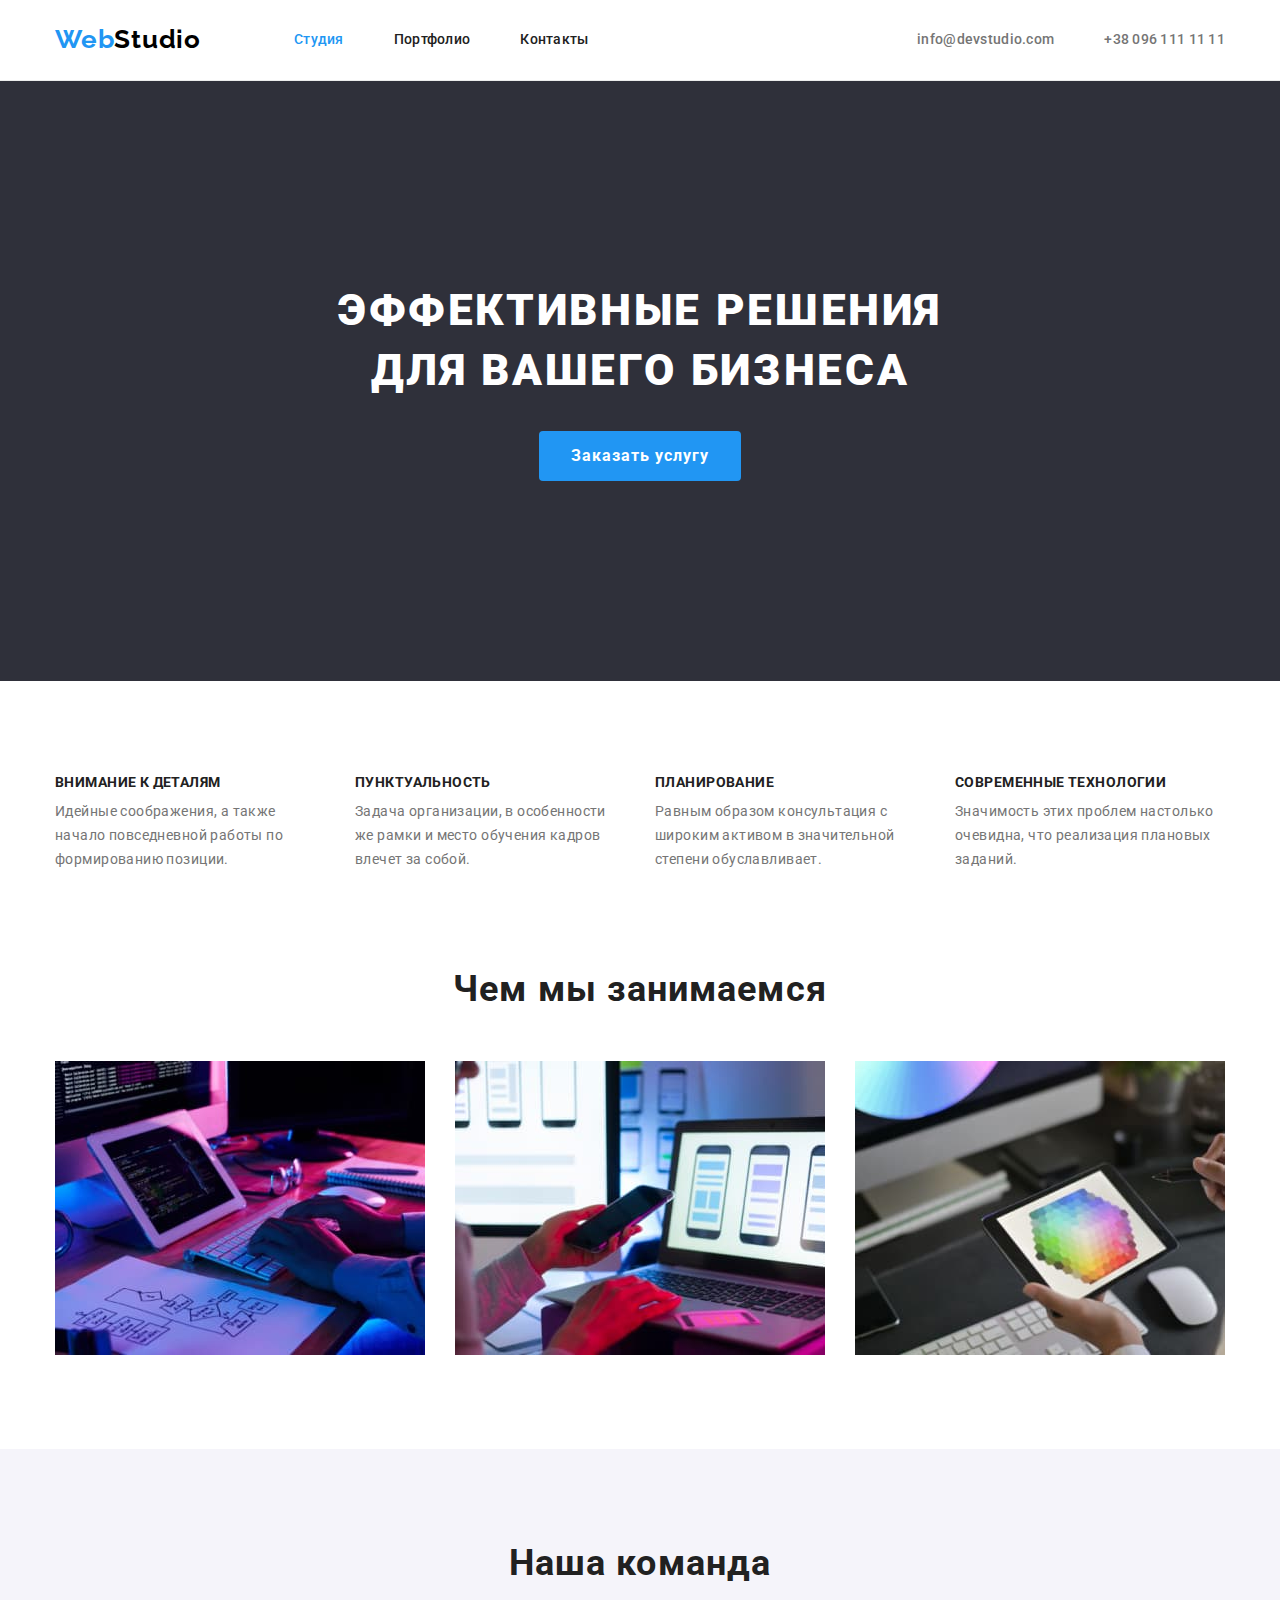
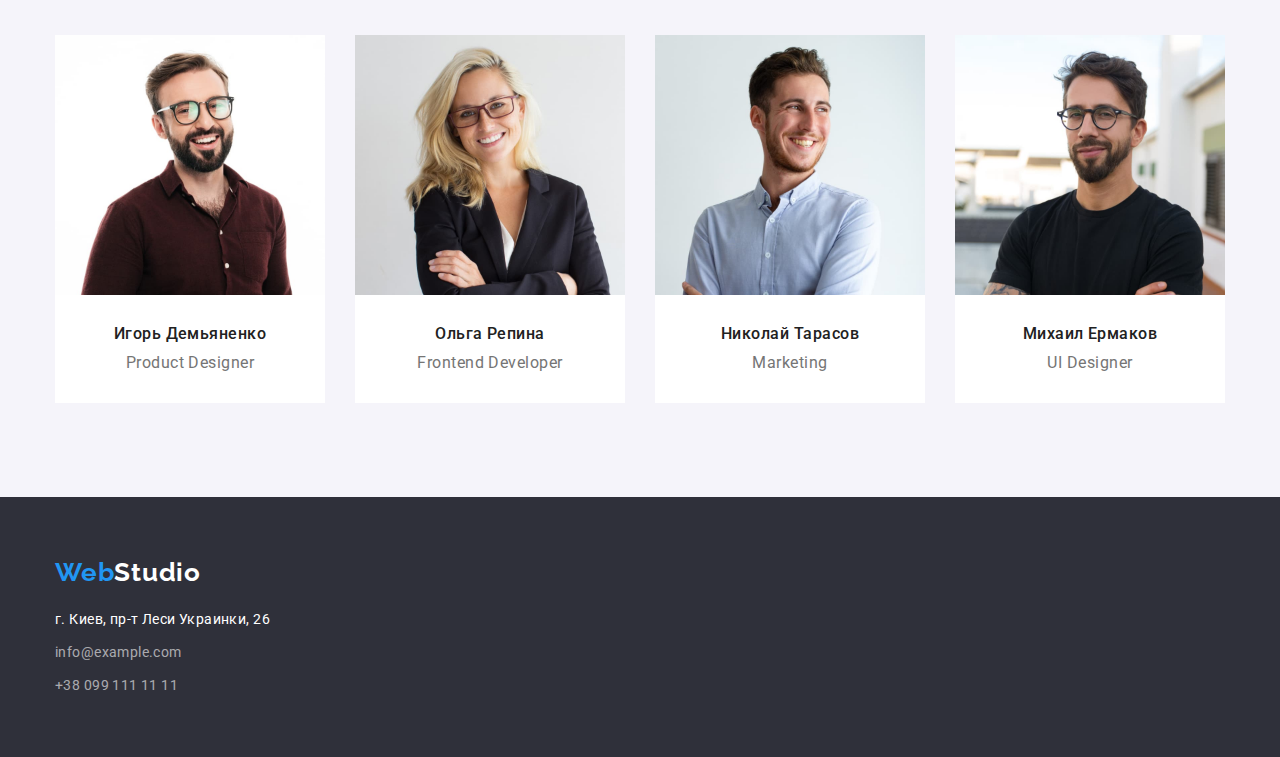
==== index.html @ 460f25a2 "start" ====
<!DOCTYPE html>
<html lang="ru">
<head>
    <meta charset="UTF-8">
    <meta http-equiv="X-UA-Compatible" content="IE=edge">
    <meta name="viewport" content="width=device-width, initial-scale=1.0">
    <title>WebStudio</title>
    <link rel="preconnect" href="https://fonts.googleapis.com">
    <link rel="preconnect" href="https://fonts.gstatic.com" crossorigin>
    <link href="https://fonts.googleapis.com/css2?family=Raleway:wght@700&family=Roboto:wght@400;500;700;900&display=swap"
        rel="stylesheet">
    <link rel="stylesheet" href="./css/modern-normalize.css">
    <link rel="stylesheet" href="./css/styles.css">
</head>
<body>
    <!--HEADER-->
    <header class="header">
        <div class="container header-wrap">
                <a href="./index.html" class="header-logo logo link" lang="en"><span class="logo-item">Web</span>Studio</a>
                <nav class="header-nav">
                    <ul class="header-list list">
                        <li class="header-item"><a class="header-link link current" href="./index.html">Студия</a></li>
                        <li class="header-item"><a class="header-link link " href="./portfolio.html">Портфолио</a>
                        </li>
                        <li class="header-item"><a class="header-link link" href="">Контакты</a></li>
                    </ul>
                </nav>
                <ul class="header-contact-list">
                    <li class="header-contact-item"><a class="header-contact contact link"
                            href="mailto:info@devstudio.com">info@devstudio.com</a></li>
                    <li class="header-contact-item"><a class="header-contact contact link" href="tel:+380961111111">+38 096
                            111 11 11</a></li>
                </ul>
        </div>
    </header>
        <!--MAIN-->
    <main>
        <!--HERO-->
        <section class="hero">
            <div class="container hero-container">
                <h1 class="hero-title">Эффективные решения для вашего бизнеса</h1>
                <button class="hero-btn" type="button">Заказать услугу</button>
            </div>
        </section>
        <!--PECULIARITIES-->
        <section class="peculiarities section">
            <div class="container">
                <h2 class="visually-hidden">Особенности</h2>
                <ul class="peculiarities-list list">
                    <li class="peculiarities-item">
                        <h3 class="peculiarities-item-title">Внимание к деталям</h3>
                        <p class="peculiarities-item-text">Идейные соображения, а также начало повседневной работы по формированию позиции.</p>
                    </li>
                    <li class="peculiarities-item">
                        <h3 class="peculiarities-item-title">Пунктуальность</h3>
                        <p  class="peculiarities-item-text">Задача организации, в особенности же рамки и место обучения кадров влечет за собой.</p>
                    </li>
                    <li class="peculiarities-item">
                        <h3 class="peculiarities-item-title">Планирование</h3>
                        <p class="peculiarities-item-text">Равным образом консультация с широким активом в значительной степени обуславливает.</p>
                    </li>
                    <li class="peculiarities-list-item">
                        <h3 class="peculiarities-item-title">Современные технологии</h3>
                        <p class="peculiarities-item-text">Значимость этих проблем настолько очевидна, что реализация плановых заданий.</p>
                    </li>
                </ul>
            </div>
        </section>
        <!--OURWORKS-->
        <section class="ourworks section">
            <div class="container">
                <h2 class="ourworks-title title">Чем мы занимаемся</h2>
                <ul class="ourworks-list list">
                    <li class="ourworks-item"><img class="ourworks-item-img" src="./images/studio/box1.jpg" alt="Верстка" width="370" height="294"></li>
                    <li class="ourworks-item"><img class="ourworks-item-img" src="./images/studio/box2.jpg" alt="Адаптивная верстка" width="370" height="294"></li>
                    <li class="ourworks-item"><img class="ourworks-item-img" src="./images/studio/box3.jpg" alt="Дизайн" width="370" height="294"></li>
                </ul>
            </div>
        </section>
        <!--OURTEAM-->
        <section class="ourteam section">
            <div class="container">
                <h2 class="ourteam-title title">Наша команда</h2>
                <ul class="ourteam-list list">
                    <li class="ourteam-item">
                        <img class="ourteam-item-img" src="./images/studio/card1.jpg" alt="Игорь Демьяненко" width="270" height="260">
                        <div class="ourteam-card">
                            <h3 class="ourteam-item-title">Игорь Демьяненко</h3>
                            <p class="ourteam-item-text" lang="en">Product Designer</p>
                        </div>
                    </li>
                    <li class="ourteam-item">
                        <img class="ourteam-item-img" src="./images/studio/card2.jpg" alt="Ольга Репина" width="270" height="260">
                        <div class="ourteam-card">
                            <h3 class="ourteam-item-title">Ольга Репина</h3>
                            <p class="ourteam-item-text" lang="en">Frontend Developer</p>
                        </div>
                    </li>
                    <li class="ourteam-item">
                        <img class="ourteam-item-img" src="./images/studio/card3.jpg" alt="Николай Тарасов" width="270" height="260">
                        <div class="ourteam-card">
                            <h3 class="ourteam-item-title">Николай Тарасов</h3>
                            <p class="ourteam-item-text" lang="en">Marketing</p>
                        </div>
                    </li>
                    <li class="ourteam-item">
                        <img class="ourteam-item-img" src="./images/studio/card4.jpg" alt="Михаил Ермаков" width="270" height="260">
                        <div class="ourteam-card">
                            <h3 class="ourteam-item-title">Михаил Ермаков</h3>
                            <p class="ourteam-item-text" lang="en">UI Designer</p>
                        </div>
                    </li>
                </ul>
            </div>
        </section>
    </main>
    <!-- FOOTER -->
    <footer>
        <div class="container">
            <a href="./index.html" class="footer-logo logo link" lang="en"><span class="logo-item">Web</span>Studio</a>
            <address>
                <p class="footer-address">г. Киев, пр-т Леси Украинки, 26</p>
                <a class="footer-contact contact link" href="mailto:info@example.com">info@example.com</a>
                <a class="footer-contact contact link" href="tel:+380991111111">+38 099 111 11 11</a>   
            </address>
        </div>
    </footer>
</body>
</html>
---- css/styles.css ----
ul {
  list-style: none;
  padding: 0;
  margin: 0;
}

h1,
h2,
h3,
h4,
h5,
h6,
p {
  padding: 0;
  margin: 0;
}
img {
  display: block;
  max-width: 100%;
  height: auto;
}

:root {
  --first-logo-color: #000000;
  --second-logo-color: #ffffff;
  --third-logo-color: #2196f3;
  --title-color: #212121;
  --text-color: #757575;
  --btn-text-color: #212121;
  --second-btn-text-color: #ffffff;
  --btn-bg-color: #f5f4fa;
  --accent-color: #2196f3;
}

body {
  font-family: "Roboto", sans-serif;
}

.link {
  text-decoration: none;
}
.visually-hidden {
  position: absolute;
  white-space: nowrap;
  width: 1px;
  height: 1px;
  overflow: hidden;
  border: 0;
  padding: 0;
  clip: rect(0 0 0 0);
  clip-path: inset(50%);
  margin: -1px;
}
.title {
  font-weight: 700;
  font-size: 36px;
  line-height: 1.16;
  letter-spacing: 0.03em;
  color: var(--title-color);
  text-align: center;
}
.container {
  width: 1200px;
  margin: 0 auto;
  padding: 0 15px;
}

.section {
  padding: 94px 0;
}

/*------------------ HEADER ---------------------*/

.header {
  border-bottom: #ececec 1px solid;
  padding-top: 24px;
  padding-bottom: 25px;
}
.header-wrap {
  display: flex;
  align-items: center;
}
.logo {
  font-family: Raleway;
  font-weight: 700;
  font-size: 26px;
  line-height: 1.19;
  letter-spacing: 0.03em;
  color: var(--first-logo-color);
  margin-right: 93px;
}
.logo-item {
  color: var(--third-logo-color);
}

.header-list {
  display: flex;
}

.header-item {
  margin-right: 50px;
}

.header-link {
  font-weight: 500;
  font-size: 14px;
  line-height: 1.14;
  letter-spacing: 0.02em;
  color: #212121;
}

.header-link:hover,
.header-link:focus {
  color: var(--accent-color);
}

.current {
  color: var(--accent-color);
}

.header-contact {
  font-weight: 500;
  font-size: 14px;
  line-height: 16px;
  letter-spacing: 0.02em;
  color: #757575;
}
.contact:hover,
.contact:focus {
  color: var(--accent-color);
}

.header-contact-list {
  display: flex;
  margin-left: auto;
}

.header-contact-item:not(:last-child) {
  margin-right: 50px;
}

/*-------------- HERO --------------------*/

.hero {
  background: #2f303a;
}

.hero-container {
  padding: 200px;
}

.hero-title {
  font-weight: 900;
  font-size: 44px;
  line-height: 1.36;
  letter-spacing: 0.06em;
  text-transform: uppercase;
  color: #ffffff;
  max-width: 696px;
  margin: 0 auto;
  margin-bottom: 30px;
  text-align: center;
}

.hero-btn {
  font-weight: 700;
  font-size: 16px;
  line-height: 1.87;
  text-align: center;
  display: block;
  letter-spacing: 0.06em;
  color: var(--second-btn-text-color);
  background: #2196f3;
  cursor: pointer;
  margin: 0 auto;
  padding: 10px 32px;
  border: none;
  border-radius: 4px;
}

/*--------- PECULIARITIES -----------------*/

.peculiarities-list {
  display: flex;
  flex-wrap: wrap;
  margin-right: -30px;
  margin-bottom: -30px;
}

.peculiarities-item {
  flex-basis: calc(100% / 4 - 30px);
  margin-right: 30px;
  margin-bottom: 30px;
}

.peculiarities-item-title {
  font-weight: 700;
  font-size: 14px;
  line-height: 1.14;
  letter-spacing: 0.03em;
  text-transform: uppercase;
  color: var(--title-color);
}
.peculiarities-item-text {
  font-size: 14px;
  line-height: 1.71;
  letter-spacing: 0.03em;
  color: var(--text-color);
  width: 270px;
  height: 75px;
  margin-top: 10px;
}

/*--------------OURWORKS---------------*/

.ourworks {
  padding-top: 0;
}

.ourworks-list {
  margin-top: 50px;
  display: flex;
  flex-wrap: wrap;
  margin-right: -30px;
  margin-bottom: -30px;
}

.ourworks-item {
  flex-basis: calc(100% / 3 -30px);
  margin-right: 30px;
  margin-bottom: 30px;
}

/*------------- OURTEAM ---------------*/

.ourteam {
  background-color: #f5f4fa;
}

.ourteam-list {
  margin-top: 50px;
  display: flex;
  flex-wrap: wrap;
  margin-right: -30px;
  margin-bottom: -30px;
}

.ourteam-item {
  background-color: #ffffff;
  margin-right: 30px;
  margin-bottom: 30px;
  flex-basis: calc(100% / 4 - 30px);
}

.ourteam-card {
  padding: 30px 0;
}

.ourteam-item-title {
  font-weight: 500;
  font-size: 16px;
  line-height: 1.18;
  text-align: center;
  letter-spacing: 0.03em;
  color: var(--title-color);
}

.ourteam-item-text {
  font-size: 16px;
  line-height: 1.18;
  text-align: center;
  letter-spacing: 0.03em;
  color: var(--text-color);
  margin-top: 10px;
}

/*------------------ FOOTER ----------------*/

footer {
  background-color: #2f303a;
  padding: 60px 0;
}

.footer-logo {
  color: var(--second-logo-color);
}

address {
  font-style: normal;
  font-size: 14px;
  line-height: 1.71;
  letter-spacing: 0.03em;
  margin-top: 20px;
}

.footer-address {
  color: #ffffff;
}

.footer-contact {
  color: rgba(255, 255, 255, 0.6);
  display: block;
  margin-top: 9px;
}

/*-------------- PORTFOLIO -----------*/

/* ----------------- FILTER ----------*/

.filter-list {
  display: flex;
  justify-content: center;
}

.filter-btn {
  font-family: Roboto;
  font-style: normal;
  font-weight: 500;
  font-size: 16px;
  line-height: 1.62;
  letter-spacing: 0.03em;
  color: var(--btn-text-color);
  background: var(--btn-bg-color);
  margin-right: 8px;
  padding: 6px 22px;
  border: none;
  border-radius: 4px;
}

.filter-btn:hover,
.filter-btn:focus {
  background: var(--accent-color);
  color: var(--second-btn-text-color);
  outline: none;
}

/* ----------------WORKLIST----------------*/

.worklist {
  margin-top: 50px;
  display: flex;
  flex-wrap: wrap;
  margin-right: -30px;
  margin-bottom: -30px;
}

.worklist-item {
  flex-basis: calc(100% / 3 -30px);
  margin-right: 30px;
  margin-bottom: 30px;
}

.worklist-container {
  padding: 20px 24px;
  border: #eeeeee 1px solid;
}
.worklist-title {
  font-weight: 700;
  font-size: 18px;
  line-height: 2;
  letter-spacing: 0.06em;
  color: var(--title-color);
}
.worklist-text {
  font-size: 16px;
  line-height: 1.87;
  letter-spacing: 0.03em;
  color: var(--text-color);
}
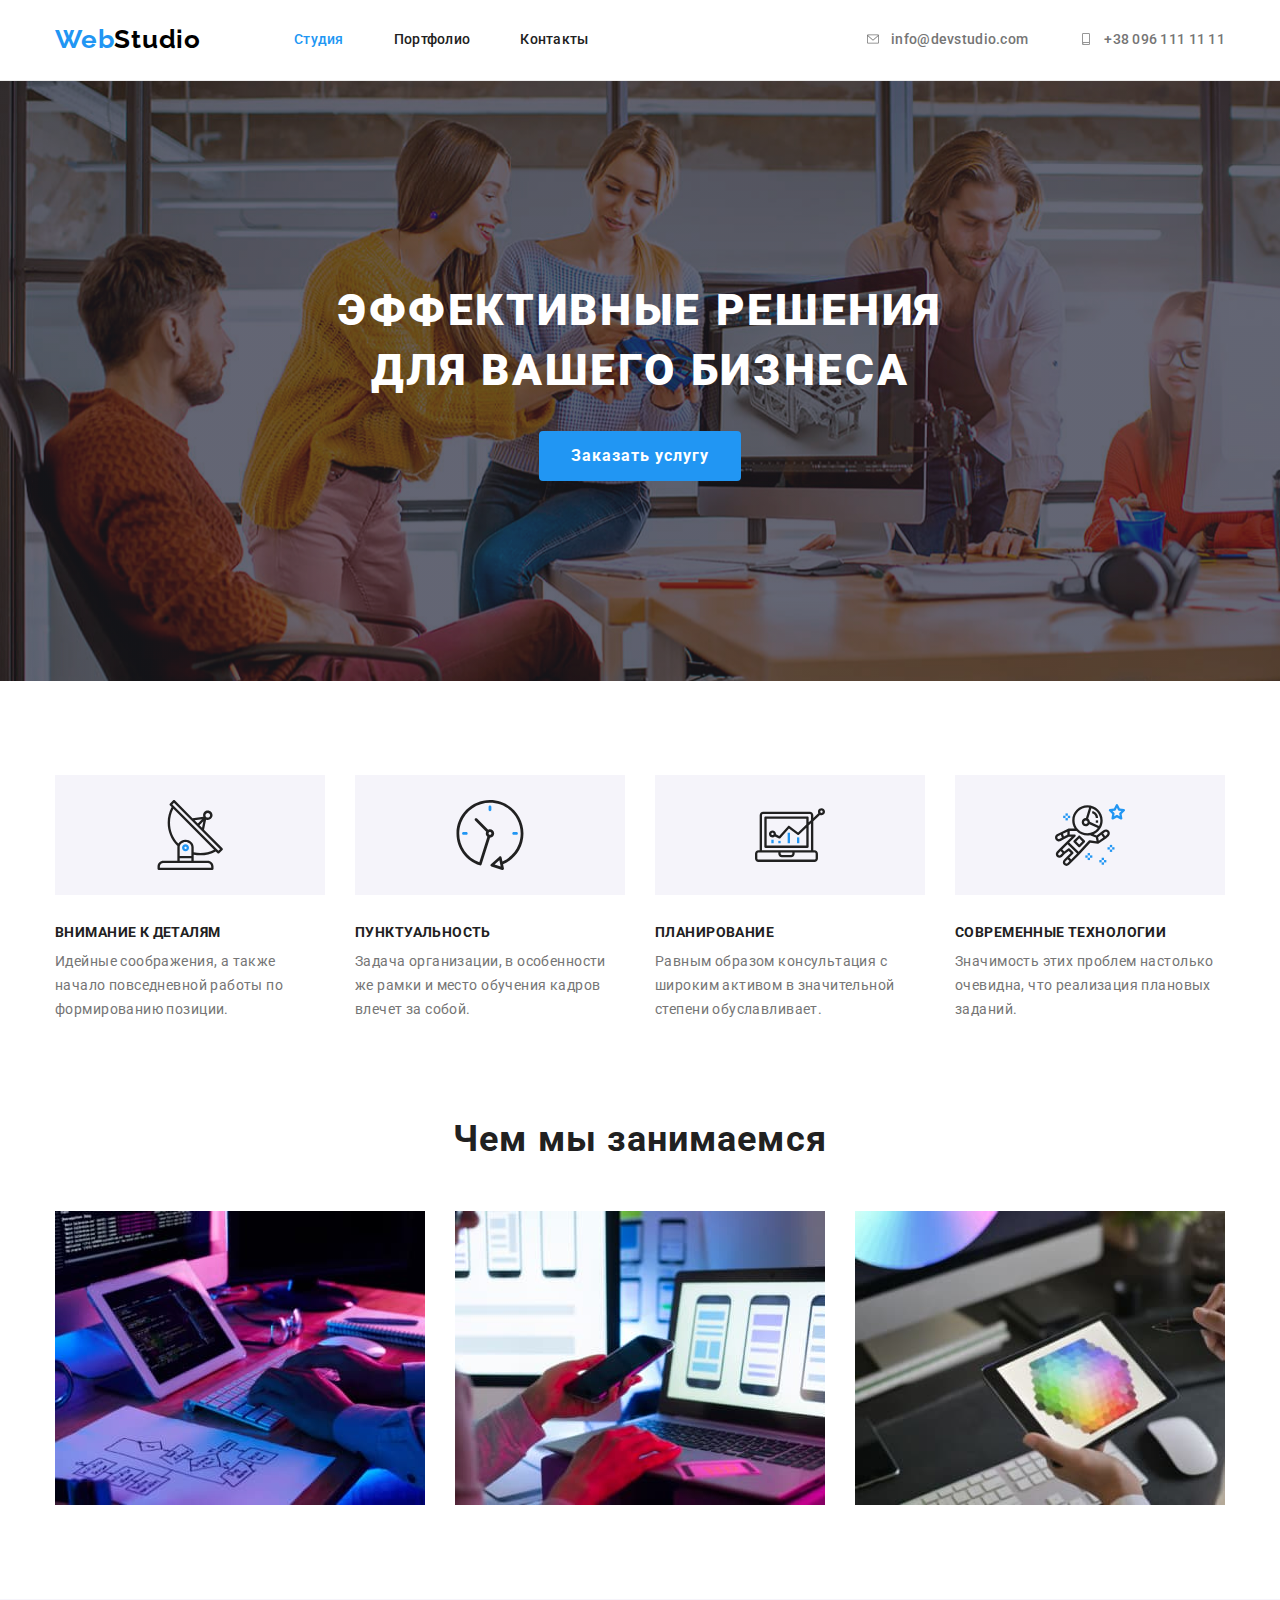
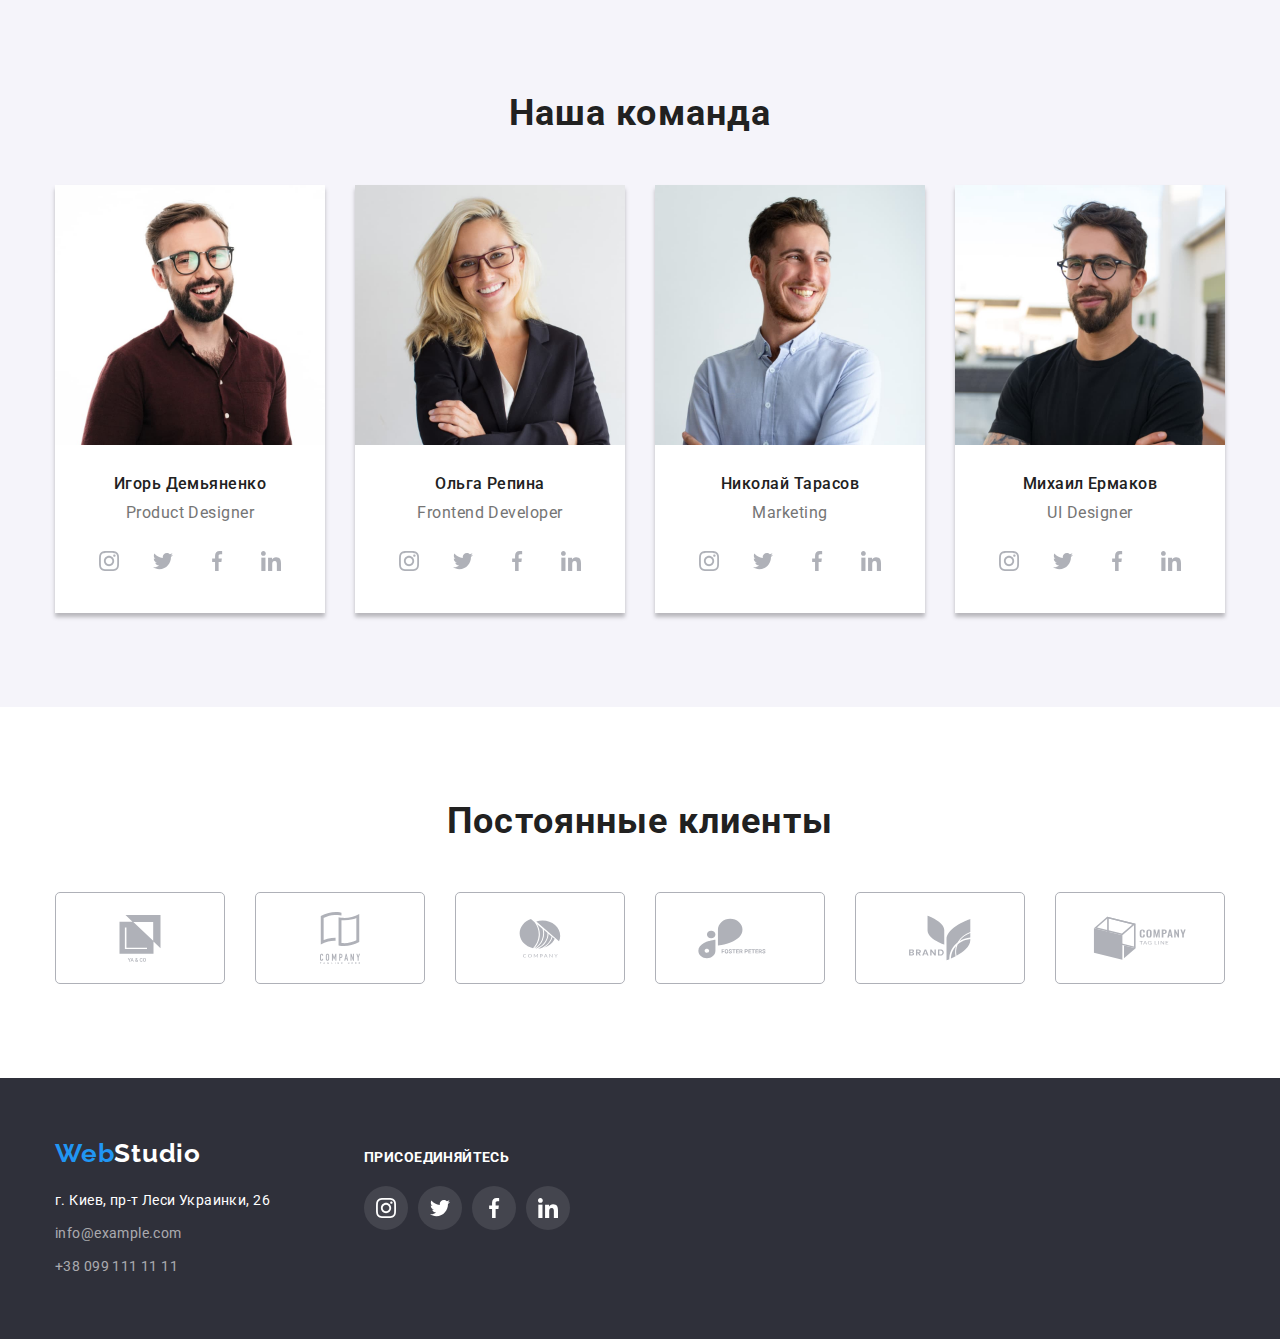
==== commit d733a763: "release 1.0" ====
--- a/index.html
+++ b/index.html
@@ -26,10 +26,24 @@
                     </ul>
                 </nav>
                 <ul class="header-contact-list">
-                    <li class="header-contact-item"><a class="header-contact contact link"
-                            href="mailto:info@devstudio.com">info@devstudio.com</a></li>
-                    <li class="header-contact-item"><a class="header-contact contact link" href="tel:+380961111111">+38 096
-                            111 11 11</a></li>
+                    <li class="header-contact-item">
+                        <a class="header-contact contact link" href="mailto:info@devstudio.com">
+                            <svg class="header-contact-icon" width="16" height="12">
+                                <use href="../images/icons.svg#icon-envelope">
+                                </use>
+                            </svg>
+                            info@devstudio.com
+                        </a>
+                    </li>
+                    <li class="header-contact-item">
+                        <a class="header-contact contact link" href="tel:+380961111111">
+                            <svg class="header-contact-icon" width="16" height="12">
+                                <use href="../images/icons.svg#icon-smartphone">
+                                </use>
+                            </svg>
+                            +38 096 111 11 11
+                        </a>
+                    </li>
                 </ul>
         </div>
     </header>
@@ -48,18 +62,38 @@
                 <h2 class="visually-hidden">Особенности</h2>
                 <ul class="peculiarities-list list">
                     <li class="peculiarities-item">
+                        <div class="peculiarities-item-box">
+                            <svg class="peculiarities-item-icon" wight="70" height="70">
+                                <use href="../images/icons.svg#icon-satellite"></use>
+                            </svg>
+                        </div>
                         <h3 class="peculiarities-item-title">Внимание к деталям</h3>
                         <p class="peculiarities-item-text">Идейные соображения, а также начало повседневной работы по формированию позиции.</p>
                     </li>
                     <li class="peculiarities-item">
+                        <div class="peculiarities-item-box">
+                            <svg class="peculiarities-item-icon" wight="70" height="70">
+                                <use href="../images/icons.svg#icon-clock"></use>
+                            </svg>
+                        </div>
                         <h3 class="peculiarities-item-title">Пунктуальность</h3>
                         <p  class="peculiarities-item-text">Задача организации, в особенности же рамки и место обучения кадров влечет за собой.</p>
                     </li>
                     <li class="peculiarities-item">
+                        <div class="peculiarities-item-box">
+                            <svg class="peculiarities-item-icon" wight="70" height="70">
+                                <use href="../images/icons.svg#icon-notebook"></use>
+                            </svg>
+                        </div>
                         <h3 class="peculiarities-item-title">Планирование</h3>
                         <p class="peculiarities-item-text">Равным образом консультация с широким активом в значительной степени обуславливает.</p>
                     </li>
                     <li class="peculiarities-list-item">
+                        <div class="peculiarities-item-box">
+                            <svg class="peculiarities-item-icon" wight="70" height="70">
+                                <use href="../images/icons.svg#icon-astronaut"></use>
+                            </svg>
+                        </div>
                         <h3 class="peculiarities-item-title">Современные технологии</h3>
                         <p class="peculiarities-item-text">Значимость этих проблем настолько очевидна, что реализация плановых заданий.</p>
                     </li>
@@ -87,6 +121,36 @@
                         <div class="ourteam-card">
                             <h3 class="ourteam-item-title">Игорь Демьяненко</h3>
                             <p class="ourteam-item-text" lang="en">Product Designer</p>
+                            <ul class="ourteam-social-list list">
+                                <li class="ourteam-social-item">
+                                    <a href="#" class="ourteam-social-link">
+                                        <svg class="ourteam-social-icon" wight="20" height="20">
+                                            <use href="../images/icons.svg#icon-instagram"></use>
+                                        </svg>
+                                    </a>
+                                </li>
+                                <li class="ourteam-social-item">
+                                    <a href="#" class="ourteam-social-link">
+                                        <svg class="ourteam-social-icon" wight="20" height="20">
+                                            <use href="../images/icons.svg#icon-twitter"></use>
+                                        </svg>
+                                    </a>
+                                </li>
+                                <li class="ourteam-social-item">
+                                    <a href="#" class="ourteam-social-link">
+                                        <svg class="ourteam-social-icon" wight="20" height="20">
+                                            <use href="../images/icons.svg#icon-facebook"></use>
+                                        </svg>
+                                    </a>
+                                </li>
+                                <li class="ourteam-social-item">
+                                    <a href="#" class="ourteam-social-link">
+                                        <svg class="ourteam-social-icon" wight="20" height="20">
+                                            <use href="../images/icons.svg#icon-linkedin"></use>
+                                        </svg>
+                                    </a>
+                                </li>
+                            </ul>
                         </div>
                     </li>
                     <li class="ourteam-item">
@@ -94,6 +158,36 @@
                         <div class="ourteam-card">
                             <h3 class="ourteam-item-title">Ольга Репина</h3>
                             <p class="ourteam-item-text" lang="en">Frontend Developer</p>
+                            <ul class="ourteam-social-list list">
+                                <li class="ourteam-social-item">
+                                    <a href="#" class="ourteam-social-link">
+                                        <svg class="ourteam-social-icon" wight="20" height="20">
+                                            <use href="../images/icons.svg#icon-instagram"></use>
+                                        </svg>
+                                    </a>
+                                </li>
+                                <li class="ourteam-social-item">
+                                    <a href="#" class="ourteam-social-link">
+                                        <svg class="ourteam-social-icon" wight="20" height="20">
+                                            <use href="../images/icons.svg#icon-twitter"></use>
+                                        </svg>
+                                    </a>
+                                </li>
+                                <li class="ourteam-social-item">
+                                    <a href="#" class="ourteam-social-link">
+                                        <svg class="ourteam-social-icon" wight="20" height="20">
+                                            <use href="../images/icons.svg#icon-facebook"></use>
+                                        </svg>
+                                    </a>
+                                </li>
+                                <li class="ourteam-social-item">
+                                    <a href="#" class="ourteam-social-link">
+                                        <svg class="ourteam-social-icon" wight="20" height="20">
+                                            <use href="../images/icons.svg#icon-linkedin"></use>
+                                        </svg>
+                                    </a>
+                                </li>
+                            </ul>
                         </div>
                     </li>
                     <li class="ourteam-item">
@@ -101,6 +195,36 @@
                         <div class="ourteam-card">
                             <h3 class="ourteam-item-title">Николай Тарасов</h3>
                             <p class="ourteam-item-text" lang="en">Marketing</p>
+                            <ul class="ourteam-social-list list">
+                                <li class="ourteam-social-item">
+                                    <a href="#" class="ourteam-social-link">
+                                        <svg class="ourteam-social-icon" wight="20" height="20">
+                                            <use href="../images/icons.svg#icon-instagram"></use>
+                                        </svg>
+                                    </a>
+                                </li>
+                                <li class="ourteam-social-item">
+                                    <a href="#" class="ourteam-social-link">
+                                        <svg class="ourteam-social-icon" wight="20" height="20">
+                                            <use href="../images/icons.svg#icon-twitter"></use>
+                                        </svg>
+                                    </a>
+                                </li>
+                                <li class="ourteam-social-item">
+                                    <a href="#" class="ourteam-social-link">
+                                        <svg class="ourteam-social-icon" wight="20" height="20">
+                                            <use href="../images/icons.svg#icon-facebook"></use>
+                                        </svg>
+                                    </a>
+                                </li>
+                                <li class="ourteam-social-item">
+                                    <a href="#" class="ourteam-social-link">
+                                        <svg class="ourteam-social-icon" wight="20" height="20">
+                                            <use href="../images/icons.svg#icon-linkedin"></use>
+                                        </svg>
+                                    </a>
+                                </li>
+                            </ul>
                         </div>
                     </li>
                     <li class="ourteam-item">
@@ -108,21 +232,136 @@
                         <div class="ourteam-card">
                             <h3 class="ourteam-item-title">Михаил Ермаков</h3>
                             <p class="ourteam-item-text" lang="en">UI Designer</p>
+                            <ul class="ourteam-social-list list">
+                                <li class="ourteam-social-item">
+                                    <a href="#" class="ourteam-social-link">
+                                        <svg class="ourteam-social-icon" wight="20" height="20">
+                                            <use href="../images/icons.svg#icon-instagram"></use>
+                                        </svg>
+                                    </a>
+                                </li>
+                                <li class="ourteam-social-item">
+                                    <a href="#" class="ourteam-social-link">
+                                        <svg class="ourteam-social-icon" wight="20" height="20">
+                                            <use href="../images/icons.svg#icon-twitter"></use>
+                                        </svg>
+                                    </a>
+                                </li>
+                                <li class="ourteam-social-item">
+                                    <a href="#" class="ourteam-social-link">
+                                        <svg class="ourteam-social-icon" wight="20" height="20">
+                                            <use href="../images/icons.svg#icon-facebook"></use>
+                                        </svg>
+                                    </a>
+                                </li>
+                                <li class="ourteam-social-item">
+                                    <a href="#" class="ourteam-social-link">
+                                        <svg class="ourteam-social-icon" wight="20" height="20">
+                                            <use href="../images/icons.svg#icon-linkedin"></use>
+                                        </svg>
+                                    </a>
+                                </li>
+                            </ul>
                         </div>
                     </li>
                 </ul>
             </div>
         </section>
+    <!-- CLIENTS -->
+    <section class="clients section">
+        <div class="container">
+            <h2 class="clients-title title">Постоянные клиенты</h2>
+            <ul class="clients-list list">
+                <li class="clients-item">
+                    <a href="#" class="clients-link">
+                        <svg class="clients-icon" widht="41" height="47">
+                            <use href="../images/icons.svg#icon-yaandco"></use>
+                        </svg>
+                    </a>
+                </li>
+                <li class="clients-item">
+                    <a href="" class="clients-link">
+                        <svg class="clients-icon" widht="40" height="52">
+                            <use href="../images/icons.svg#icon-tagline"></use>
+                        </svg>
+                    </a>
+                </li>
+                <li class="clients-item">
+                    <a href="" class="clients-link">
+                        <svg class="clients-icon" widht="44" height="42">
+                            <use href="../images/icons.svg#icon-company"></use>
+                        </svg>
+                    </a>
+                </li>
+                <li class="clients-item">
+                    <a href="" class="clients-link">
+                        <svg class="clients-icon" widht="85" height="41">
+                            <use href="../images/icons.svg#icon-fosterpeters"></use>
+                        </svg>
+                    </a>
+                </li>
+                <li class="clients-item">
+                    <a href="" class="clients-link">
+                        <svg class="clients-icon" widht="62" height="46">
+                            <use href="../images/icons.svg#icon-brand"></use>
+                        </svg>
+                    </a>
+                </li>
+                <li class="clients-item">
+                    <a href="" class="clients-link">
+                        <svg class="clients-icon" widht="94" height="44">
+                            <use href="../images/icons.svg#icon-companytagline"></use>
+                        </svg>
+                    </a>
+                </li>
+            </ul>
+        </div>
+    </section>
     </main>
     <!-- FOOTER -->
     <footer>
-        <div class="container">
-            <a href="./index.html" class="footer-logo logo link" lang="en"><span class="logo-item">Web</span>Studio</a>
-            <address>
-                <p class="footer-address">г. Киев, пр-т Леси Украинки, 26</p>
-                <a class="footer-contact contact link" href="mailto:info@example.com">info@example.com</a>
-                <a class="footer-contact contact link" href="tel:+380991111111">+38 099 111 11 11</a>   
-            </address>
+        <div class="container footer-container">
+            <div class="footer-left-tumb">
+                <a href="./index.html" class="footer-logo logo link" lang="en"><span class="logo-item">Web</span>Studio</a>
+                <address>
+                    <p class="footer-address">г. Киев, пр-т Леси Украинки, 26</p>
+                    <a class="footer-contact contact link" href="mailto:info@example.com">info@example.com</a>
+                    <a class="footer-contact contact link" href="tel:+380991111111">+38 099 111 11 11</a>   
+                </address>
+            </div>
+            <div class="footer-center-tumb">
+                <h3 class="center-tumb-title">присоединяйтесь</h3>
+                <ul class="center-tumb-list">
+                    <li class="center-tumb-item">
+                        <a href="" class="center-tumb-link">
+                            <svg class="center-tumb-icon" widht="20" height="20">
+                                <use href="../images/icons.svg#icon-instagram"></use>
+                            </svg>
+                        </a>
+                    </li>
+                    <li class="center-tumb-item">
+                        <a href="" class="center-tumb-link">
+                            <svg class="center-tumb-icon" widht="20" height="20">
+                                <use href="../images/icons.svg#icon-twitter"></use>
+                            </svg>
+                        </a>
+                    </li>
+                    <li class="center-tumb-item">
+                        <a href="" class="center-tumb-link">
+                            <svg class="center-tumb-icon" widht="20" height="20">
+                                <use href="../images/icons.svg#icon-facebook"></use>
+                            </svg>
+                        </a>
+                    </li>
+                    <li class="center-tumb-item">
+                        <a href="" class="center-tumb-link">
+                            <svg class="center-tumb-icon" widht="20" height="20">
+                                <use href="../images/icons.svg#icon-linkedin"></use>
+                            </svg>
+                        </a>
+                    </li>
+                </ul>
+            </div>
         </div>
     </footer>
 </body>
--- a/css/styles.css
+++ b/css/styles.css
@@ -30,6 +30,8 @@
   --second-btn-text-color: #ffffff;
   --btn-bg-color: #f5f4fa;
   --accent-color: #2196f3;
+  --icon-color: #afb1b8;
+  --accent-icon-color: #ffffff;
 }
 
 body {
@@ -124,6 +126,8 @@
   line-height: 16px;
   letter-spacing: 0.02em;
   color: #757575;
+  display: flex;
+  align-items: center;
 }
 .contact:hover,
 .contact:focus {
@@ -139,10 +143,21 @@
   margin-right: 50px;
 }
 
+.header-contact-icon {
+  fill: currentColor;
+  margin-right: 10px;
+}
+
 /*-------------- HERO --------------------*/
 
 .hero {
   background: #2f303a;
+  max-width: 1600px;
+  background-image: linear-gradient(
+      rgba(47, 48, 58, 0.4),
+      rgba(47, 48, 58, 0.4)
+    ),
+    url(../images/studio/bghero.png);
 }
 
 .hero-container {
@@ -193,6 +208,15 @@
   margin-bottom: 30px;
 }
 
+.peculiarities-item-box {
+  background-color: #f5f4fa;
+  width: 270px;
+  height: 120px;
+  display: flex;
+  align-items: center;
+  margin-bottom: 30px;
+}
+
 .peculiarities-item-title {
   font-weight: 700;
   font-size: 14px;
@@ -250,6 +274,7 @@
   margin-right: 30px;
   margin-bottom: 30px;
   flex-basis: calc(100% / 4 - 30px);
+  box-shadow: 0px 4px 4px rgba(0, 0, 0, 0.25);
 }
 
 .ourteam-card {
@@ -272,6 +297,73 @@
   letter-spacing: 0.03em;
   color: var(--text-color);
   margin-top: 10px;
+  margin-bottom: 16px;
+}
+
+.ourteam-social-list {
+  display: flex;
+  align-items: center;
+  justify-content: center;
+}
+
+.ourteam-social-item:not(:last-child) {
+  margin-right: 10px;
+}
+.ourteam-social-link {
+  display: flex;
+  align-items: center;
+  width: 44px;
+  height: 44px;
+  border-radius: 50%;
+  color: var(--icon-color);
+}
+
+.ourteam-social-icon {
+  fill: currentColor;
+}
+
+.ourteam-social-link:hover,
+.ourteam-social-link:focus {
+  background-color: var(--accent-color);
+  color: var(--accent-icon-color);
+}
+
+/*------------------CLIENTS-----------------*/
+
+.clients-title {
+  margin-bottom: 50px;
+}
+
+.clients-list {
+  display: flex;
+  margin-right: -30px;
+  margin-bottom: -30px;
+}
+
+.clients-item {
+  flex-basis: calc(100% / 6 - 30px);
+  margin-right: 30px;
+  margin-bottom: 30px;
+}
+
+.clients-link {
+  width: 170px;
+  height: 92px;
+  border: 1px solid #afb1b8;
+  border-radius: 5px;
+  display: flex;
+  align-items: center;
+  color: var(--icon-color);
+}
+
+.clients-icon {
+  fill: currentColor;
+}
+
+.clients-link:hover,
+.clients-link:focus {
+  border-color: var(--accent-color);
+  color: var(--accent-color);
 }
 
 /*------------------ FOOTER ----------------*/
@@ -279,6 +371,13 @@
 footer {
   background-color: #2f303a;
   padding: 60px 0;
+}
+
+.footer-container {
+  display: flex;
+}
+.footer-left-tumb {
+  margin-right: 70px;
 }
 
 .footer-logo {
@@ -303,6 +402,44 @@
   margin-top: 9px;
 }
 
+.footer-center-tumb {
+  padding-top: 12px;
+  max-width: 206px;
+}
+.center-tumb-title {
+  font-weight: 700;
+  font-size: 14px;
+  line-height: 1.14;
+  letter-spacing: 0.03em;
+  text-transform: uppercase;
+  color: #ffffff;
+  margin-bottom: 20px;
+}
+.center-tumb-list {
+  display: flex;
+}
+
+.center-tumb-link {
+  display: flex;
+  align-items: center;
+  width: 44px;
+  height: 44px;
+  background-color: rgba(255, 255, 255, 0.1);
+  border-radius: 50%;
+}
+
+.center-tumb-item:not(:last-child) {
+  margin-right: 10px;
+}
+
+.center-tumb-icon {
+  fill: var(--accent-icon-color);
+}
+
+.center-tumb-link:hover,
+.center-tumb-link:focus {
+  background-color: var(--accent-color);
+}
 /*-------------- PORTFOLIO -----------*/
 
 /* ----------------- FILTER ----------*/
@@ -345,9 +482,14 @@
 }
 
 .worklist-item {
-  flex-basis: calc(100% / 3 -30px);
+  flex-basis: calc(100% / 3 - 30px);
   margin-right: 30px;
   margin-bottom: 30px;
+}
+
+.worklist-item:hover {
+  box-shadow: 0px 1px 1px rgba(0, 0, 0, 0.12), 0px 4px 4px rgba(0, 0, 0, 0.06),
+    1px 4px 6px rgba(0, 0, 0, 0.16);
 }
 
 .worklist-container {
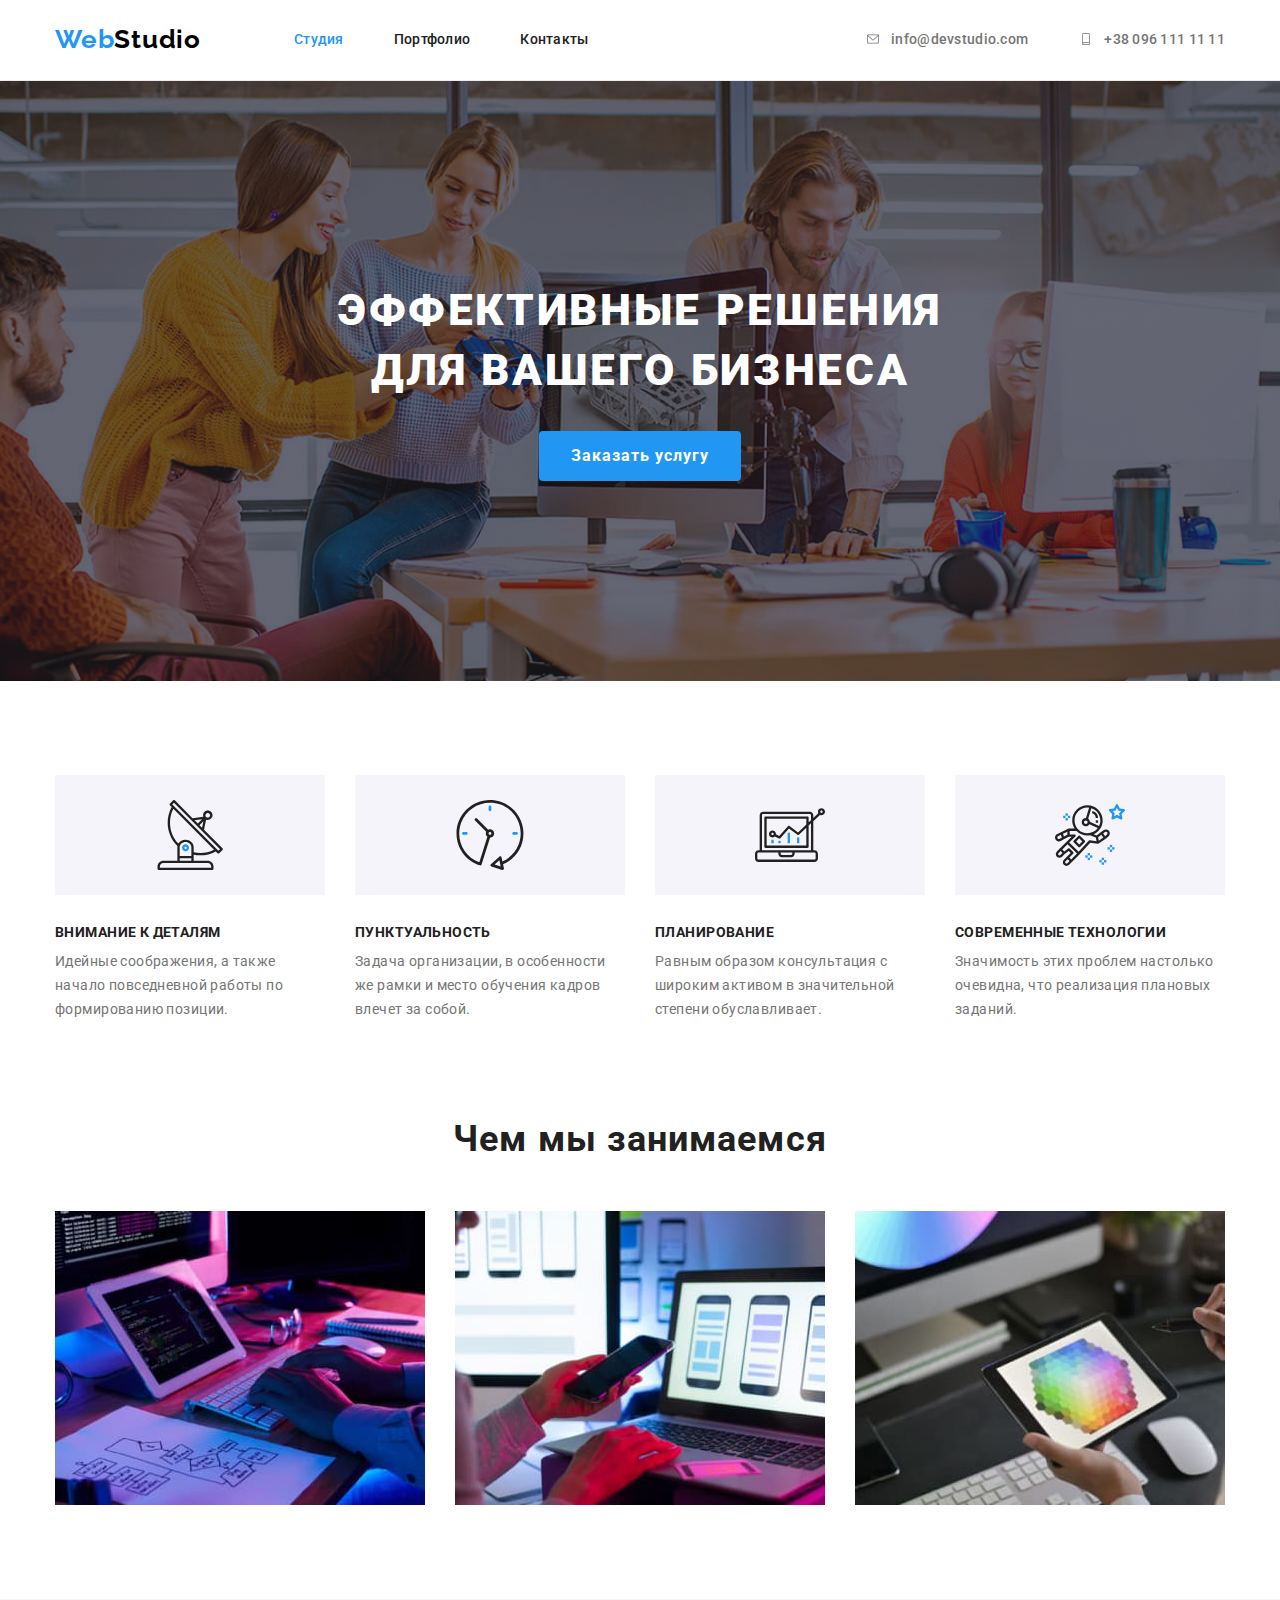
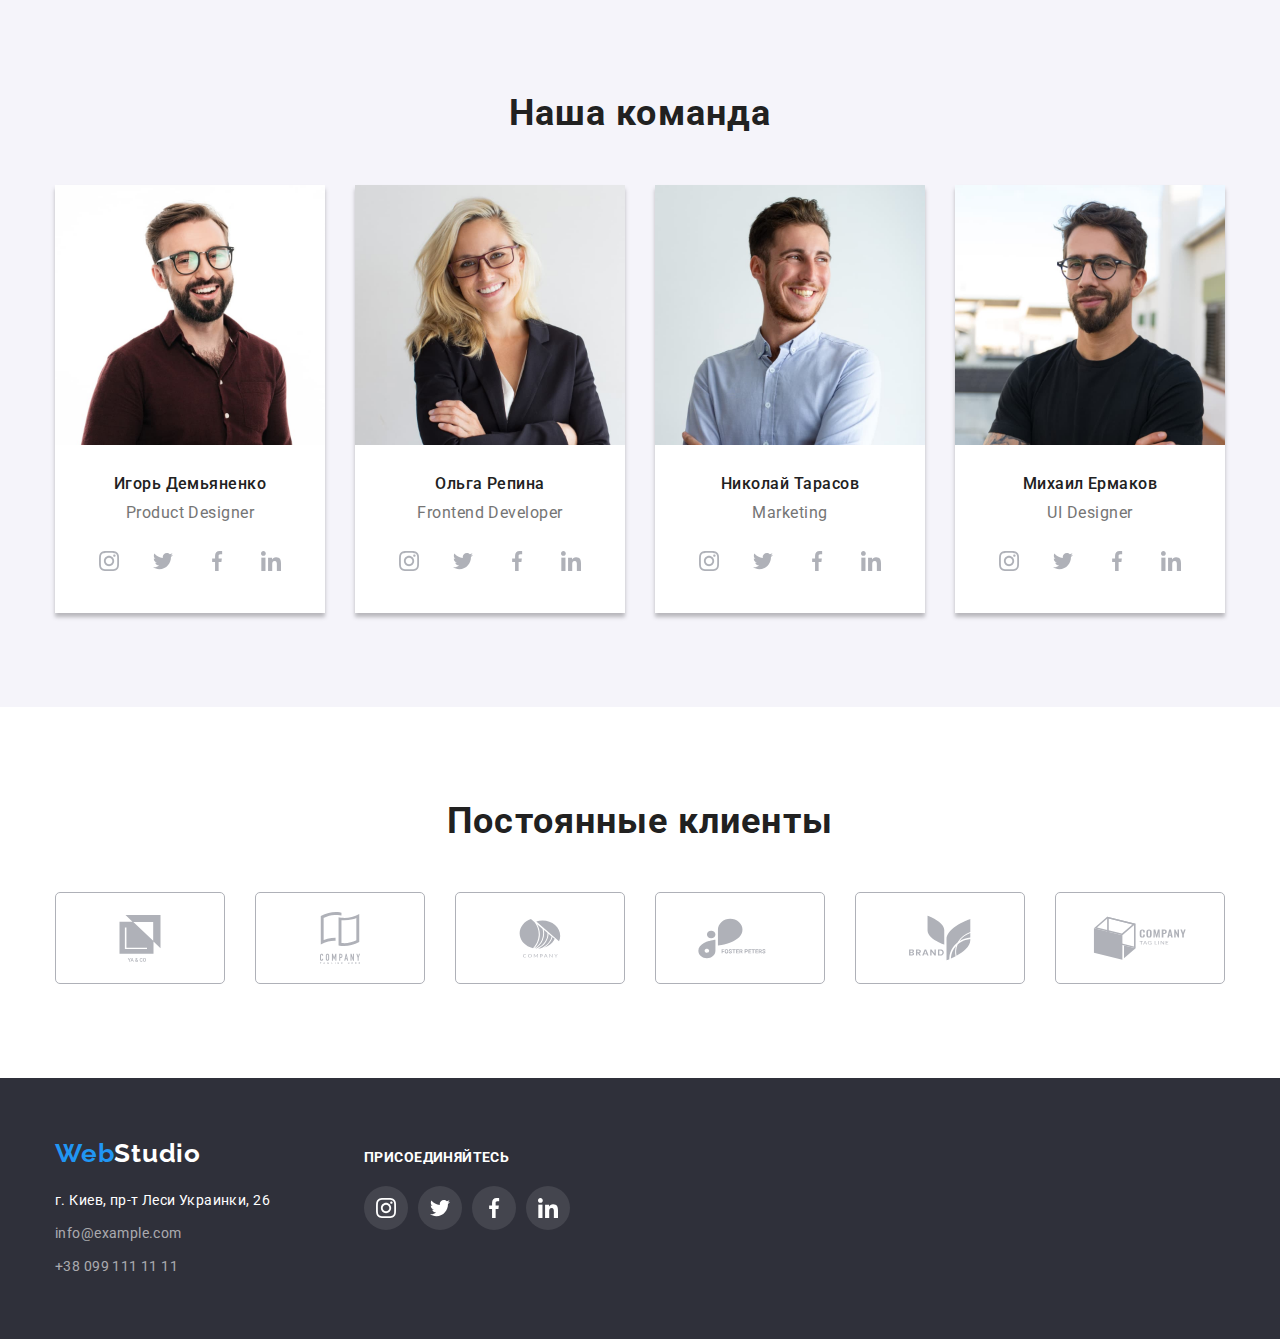
==== commit 2f306eca: "fix path icon" ====
--- a/index.html
+++ b/index.html
@@ -29,7 +29,7 @@
                     <li class="header-contact-item">
                         <a class="header-contact contact link" href="mailto:info@devstudio.com">
                             <svg class="header-contact-icon" width="16" height="12">
-                                <use href="../images/icons.svg#icon-envelope">
+                                <use href="./images/icons.svg#icon-envelope">
                                 </use>
                             </svg>
                             info@devstudio.com
@@ -38,7 +38,7 @@
                     <li class="header-contact-item">
                         <a class="header-contact contact link" href="tel:+380961111111">
                             <svg class="header-contact-icon" width="16" height="12">
-                                <use href="../images/icons.svg#icon-smartphone">
+                                <use href="./images/icons.svg#icon-smartphone">
                                 </use>
                             </svg>
                             +38 096 111 11 11
@@ -64,7 +64,7 @@
                     <li class="peculiarities-item">
                         <div class="peculiarities-item-box">
                             <svg class="peculiarities-item-icon" wight="70" height="70">
-                                <use href="../images/icons.svg#icon-satellite"></use>
+                                <use href="./images/icons.svg#icon-satellite"></use>
                             </svg>
                         </div>
                         <h3 class="peculiarities-item-title">Внимание к деталям</h3>
@@ -73,7 +73,7 @@
                     <li class="peculiarities-item">
                         <div class="peculiarities-item-box">
                             <svg class="peculiarities-item-icon" wight="70" height="70">
-                                <use href="../images/icons.svg#icon-clock"></use>
+                                <use href="./images/icons.svg#icon-clock"></use>
                             </svg>
                         </div>
                         <h3 class="peculiarities-item-title">Пунктуальность</h3>
@@ -82,7 +82,7 @@
                     <li class="peculiarities-item">
                         <div class="peculiarities-item-box">
                             <svg class="peculiarities-item-icon" wight="70" height="70">
-                                <use href="../images/icons.svg#icon-notebook"></use>
+                                <use href="./images/icons.svg#icon-notebook"></use>
                             </svg>
                         </div>
                         <h3 class="peculiarities-item-title">Планирование</h3>
@@ -91,7 +91,7 @@
                     <li class="peculiarities-list-item">
                         <div class="peculiarities-item-box">
                             <svg class="peculiarities-item-icon" wight="70" height="70">
-                                <use href="../images/icons.svg#icon-astronaut"></use>
+                                <use href="./images/icons.svg#icon-astronaut"></use>
                             </svg>
                         </div>
                         <h3 class="peculiarities-item-title">Современные технологии</h3>
@@ -125,28 +125,28 @@
                                 <li class="ourteam-social-item">
                                     <a href="#" class="ourteam-social-link">
                                         <svg class="ourteam-social-icon" wight="20" height="20">
-                                            <use href="../images/icons.svg#icon-instagram"></use>
-                                        </svg>
-                                    </a>
-                                </li>
-                                <li class="ourteam-social-item">
-                                    <a href="#" class="ourteam-social-link">
-                                        <svg class="ourteam-social-icon" wight="20" height="20">
-                                            <use href="../images/icons.svg#icon-twitter"></use>
-                                        </svg>
-                                    </a>
-                                </li>
-                                <li class="ourteam-social-item">
-                                    <a href="#" class="ourteam-social-link">
-                                        <svg class="ourteam-social-icon" wight="20" height="20">
-                                            <use href="../images/icons.svg#icon-facebook"></use>
-                                        </svg>
-                                    </a>
-                                </li>
-                                <li class="ourteam-social-item">
-                                    <a href="#" class="ourteam-social-link">
-                                        <svg class="ourteam-social-icon" wight="20" height="20">
-                                            <use href="../images/icons.svg#icon-linkedin"></use>
+                                            <use href="./images/icons.svg#icon-instagram"></use>
+                                        </svg>
+                                    </a>
+                                </li>
+                                <li class="ourteam-social-item">
+                                    <a href="#" class="ourteam-social-link">
+                                        <svg class="ourteam-social-icon" wight="20" height="20">
+                                            <use href="./images/icons.svg#icon-twitter"></use>
+                                        </svg>
+                                    </a>
+                                </li>
+                                <li class="ourteam-social-item">
+                                    <a href="#" class="ourteam-social-link">
+                                        <svg class="ourteam-social-icon" wight="20" height="20">
+                                            <use href="./images/icons.svg#icon-facebook"></use>
+                                        </svg>
+                                    </a>
+                                </li>
+                                <li class="ourteam-social-item">
+                                    <a href="#" class="ourteam-social-link">
+                                        <svg class="ourteam-social-icon" wight="20" height="20">
+                                            <use href="./images/icons.svg#icon-linkedin"></use>
                                         </svg>
                                     </a>
                                 </li>
@@ -162,28 +162,28 @@
                                 <li class="ourteam-social-item">
                                     <a href="#" class="ourteam-social-link">
                                         <svg class="ourteam-social-icon" wight="20" height="20">
-                                            <use href="../images/icons.svg#icon-instagram"></use>
-                                        </svg>
-                                    </a>
-                                </li>
-                                <li class="ourteam-social-item">
-                                    <a href="#" class="ourteam-social-link">
-                                        <svg class="ourteam-social-icon" wight="20" height="20">
-                                            <use href="../images/icons.svg#icon-twitter"></use>
-                                        </svg>
-                                    </a>
-                                </li>
-                                <li class="ourteam-social-item">
-                                    <a href="#" class="ourteam-social-link">
-                                        <svg class="ourteam-social-icon" wight="20" height="20">
-                                            <use href="../images/icons.svg#icon-facebook"></use>
-                                        </svg>
-                                    </a>
-                                </li>
-                                <li class="ourteam-social-item">
-                                    <a href="#" class="ourteam-social-link">
-                                        <svg class="ourteam-social-icon" wight="20" height="20">
-                                            <use href="../images/icons.svg#icon-linkedin"></use>
+                                            <use href="./images/icons.svg#icon-instagram"></use>
+                                        </svg>
+                                    </a>
+                                </li>
+                                <li class="ourteam-social-item">
+                                    <a href="#" class="ourteam-social-link">
+                                        <svg class="ourteam-social-icon" wight="20" height="20">
+                                            <use href="./images/icons.svg#icon-twitter"></use>
+                                        </svg>
+                                    </a>
+                                </li>
+                                <li class="ourteam-social-item">
+                                    <a href="#" class="ourteam-social-link">
+                                        <svg class="ourteam-social-icon" wight="20" height="20">
+                                            <use href="./images/icons.svg#icon-facebook"></use>
+                                        </svg>
+                                    </a>
+                                </li>
+                                <li class="ourteam-social-item">
+                                    <a href="#" class="ourteam-social-link">
+                                        <svg class="ourteam-social-icon" wight="20" height="20">
+                                            <use href="./images/icons.svg#icon-linkedin"></use>
                                         </svg>
                                     </a>
                                 </li>
@@ -199,28 +199,28 @@
                                 <li class="ourteam-social-item">
                                     <a href="#" class="ourteam-social-link">
                                         <svg class="ourteam-social-icon" wight="20" height="20">
-                                            <use href="../images/icons.svg#icon-instagram"></use>
-                                        </svg>
-                                    </a>
-                                </li>
-                                <li class="ourteam-social-item">
-                                    <a href="#" class="ourteam-social-link">
-                                        <svg class="ourteam-social-icon" wight="20" height="20">
-                                            <use href="../images/icons.svg#icon-twitter"></use>
-                                        </svg>
-                                    </a>
-                                </li>
-                                <li class="ourteam-social-item">
-                                    <a href="#" class="ourteam-social-link">
-                                        <svg class="ourteam-social-icon" wight="20" height="20">
-                                            <use href="../images/icons.svg#icon-facebook"></use>
-                                        </svg>
-                                    </a>
-                                </li>
-                                <li class="ourteam-social-item">
-                                    <a href="#" class="ourteam-social-link">
-                                        <svg class="ourteam-social-icon" wight="20" height="20">
-                                            <use href="../images/icons.svg#icon-linkedin"></use>
+                                            <use href="./images/icons.svg#icon-instagram"></use>
+                                        </svg>
+                                    </a>
+                                </li>
+                                <li class="ourteam-social-item">
+                                    <a href="#" class="ourteam-social-link">
+                                        <svg class="ourteam-social-icon" wight="20" height="20">
+                                            <use href="./images/icons.svg#icon-twitter"></use>
+                                        </svg>
+                                    </a>
+                                </li>
+                                <li class="ourteam-social-item">
+                                    <a href="#" class="ourteam-social-link">
+                                        <svg class="ourteam-social-icon" wight="20" height="20">
+                                            <use href="./images/icons.svg#icon-facebook"></use>
+                                        </svg>
+                                    </a>
+                                </li>
+                                <li class="ourteam-social-item">
+                                    <a href="#" class="ourteam-social-link">
+                                        <svg class="ourteam-social-icon" wight="20" height="20">
+                                            <use href="./images/icons.svg#icon-linkedin"></use>
                                         </svg>
                                     </a>
                                 </li>
@@ -236,28 +236,28 @@
                                 <li class="ourteam-social-item">
                                     <a href="#" class="ourteam-social-link">
                                         <svg class="ourteam-social-icon" wight="20" height="20">
-                                            <use href="../images/icons.svg#icon-instagram"></use>
-                                        </svg>
-                                    </a>
-                                </li>
-                                <li class="ourteam-social-item">
-                                    <a href="#" class="ourteam-social-link">
-                                        <svg class="ourteam-social-icon" wight="20" height="20">
-                                            <use href="../images/icons.svg#icon-twitter"></use>
-                                        </svg>
-                                    </a>
-                                </li>
-                                <li class="ourteam-social-item">
-                                    <a href="#" class="ourteam-social-link">
-                                        <svg class="ourteam-social-icon" wight="20" height="20">
-                                            <use href="../images/icons.svg#icon-facebook"></use>
-                                        </svg>
-                                    </a>
-                                </li>
-                                <li class="ourteam-social-item">
-                                    <a href="#" class="ourteam-social-link">
-                                        <svg class="ourteam-social-icon" wight="20" height="20">
-                                            <use href="../images/icons.svg#icon-linkedin"></use>
+                                            <use href="./images/icons.svg#icon-instagram"></use>
+                                        </svg>
+                                    </a>
+                                </li>
+                                <li class="ourteam-social-item">
+                                    <a href="#" class="ourteam-social-link">
+                                        <svg class="ourteam-social-icon" wight="20" height="20">
+                                            <use href="./images/icons.svg#icon-twitter"></use>
+                                        </svg>
+                                    </a>
+                                </li>
+                                <li class="ourteam-social-item">
+                                    <a href="#" class="ourteam-social-link">
+                                        <svg class="ourteam-social-icon" wight="20" height="20">
+                                            <use href="./images/icons.svg#icon-facebook"></use>
+                                        </svg>
+                                    </a>
+                                </li>
+                                <li class="ourteam-social-item">
+                                    <a href="#" class="ourteam-social-link">
+                                        <svg class="ourteam-social-icon" wight="20" height="20">
+                                            <use href="./images/icons.svg#icon-linkedin"></use>
                                         </svg>
                                     </a>
                                 </li>
@@ -275,42 +275,42 @@
                 <li class="clients-item">
                     <a href="#" class="clients-link">
                         <svg class="clients-icon" widht="41" height="47">
-                            <use href="../images/icons.svg#icon-yaandco"></use>
+                            <use href="./images/icons.svg#icon-yaandco"></use>
                         </svg>
                     </a>
                 </li>
                 <li class="clients-item">
                     <a href="" class="clients-link">
                         <svg class="clients-icon" widht="40" height="52">
-                            <use href="../images/icons.svg#icon-tagline"></use>
+                            <use href="./images/icons.svg#icon-tagline"></use>
                         </svg>
                     </a>
                 </li>
                 <li class="clients-item">
                     <a href="" class="clients-link">
                         <svg class="clients-icon" widht="44" height="42">
-                            <use href="../images/icons.svg#icon-company"></use>
+                            <use href="./images/icons.svg#icon-company"></use>
                         </svg>
                     </a>
                 </li>
                 <li class="clients-item">
                     <a href="" class="clients-link">
                         <svg class="clients-icon" widht="85" height="41">
-                            <use href="../images/icons.svg#icon-fosterpeters"></use>
+                            <use href="./images/icons.svg#icon-fosterpeters"></use>
                         </svg>
                     </a>
                 </li>
                 <li class="clients-item">
                     <a href="" class="clients-link">
                         <svg class="clients-icon" widht="62" height="46">
-                            <use href="../images/icons.svg#icon-brand"></use>
+                            <use href="./images/icons.svg#icon-brand"></use>
                         </svg>
                     </a>
                 </li>
                 <li class="clients-item">
                     <a href="" class="clients-link">
                         <svg class="clients-icon" widht="94" height="44">
-                            <use href="../images/icons.svg#icon-companytagline"></use>
+                            <use href="./images/icons.svg#icon-companytagline"></use>
                         </svg>
                     </a>
                 </li>
@@ -335,28 +335,28 @@
                     <li class="center-tumb-item">
                         <a href="" class="center-tumb-link">
                             <svg class="center-tumb-icon" widht="20" height="20">
-                                <use href="../images/icons.svg#icon-instagram"></use>
+                                <use href="./images/icons.svg#icon-instagram"></use>
                             </svg>
                         </a>
                     </li>
                     <li class="center-tumb-item">
                         <a href="" class="center-tumb-link">
                             <svg class="center-tumb-icon" widht="20" height="20">
-                                <use href="../images/icons.svg#icon-twitter"></use>
+                                <use href="./images/icons.svg#icon-twitter"></use>
                             </svg>
                         </a>
                     </li>
                     <li class="center-tumb-item">
                         <a href="" class="center-tumb-link">
                             <svg class="center-tumb-icon" widht="20" height="20">
-                                <use href="../images/icons.svg#icon-facebook"></use>
+                                <use href="./images/icons.svg#icon-facebook"></use>
                             </svg>
                         </a>
                     </li>
                     <li class="center-tumb-item">
                         <a href="" class="center-tumb-link">
                             <svg class="center-tumb-icon" widht="20" height="20">
-                                <use href="../images/icons.svg#icon-linkedin"></use>
+                                <use href="./images/icons.svg#icon-linkedin"></use>
                             </svg>
                         </a>
                     </li>
--- a/css/styles.css
+++ b/css/styles.css
@@ -158,6 +158,9 @@
       rgba(47, 48, 58, 0.4)
     ),
     url(../images/studio/bghero.png);
+  background-size: cover;
+  background-position: center;
+  background-repeat: no-repeat;
 }
 
 .hero-container {
